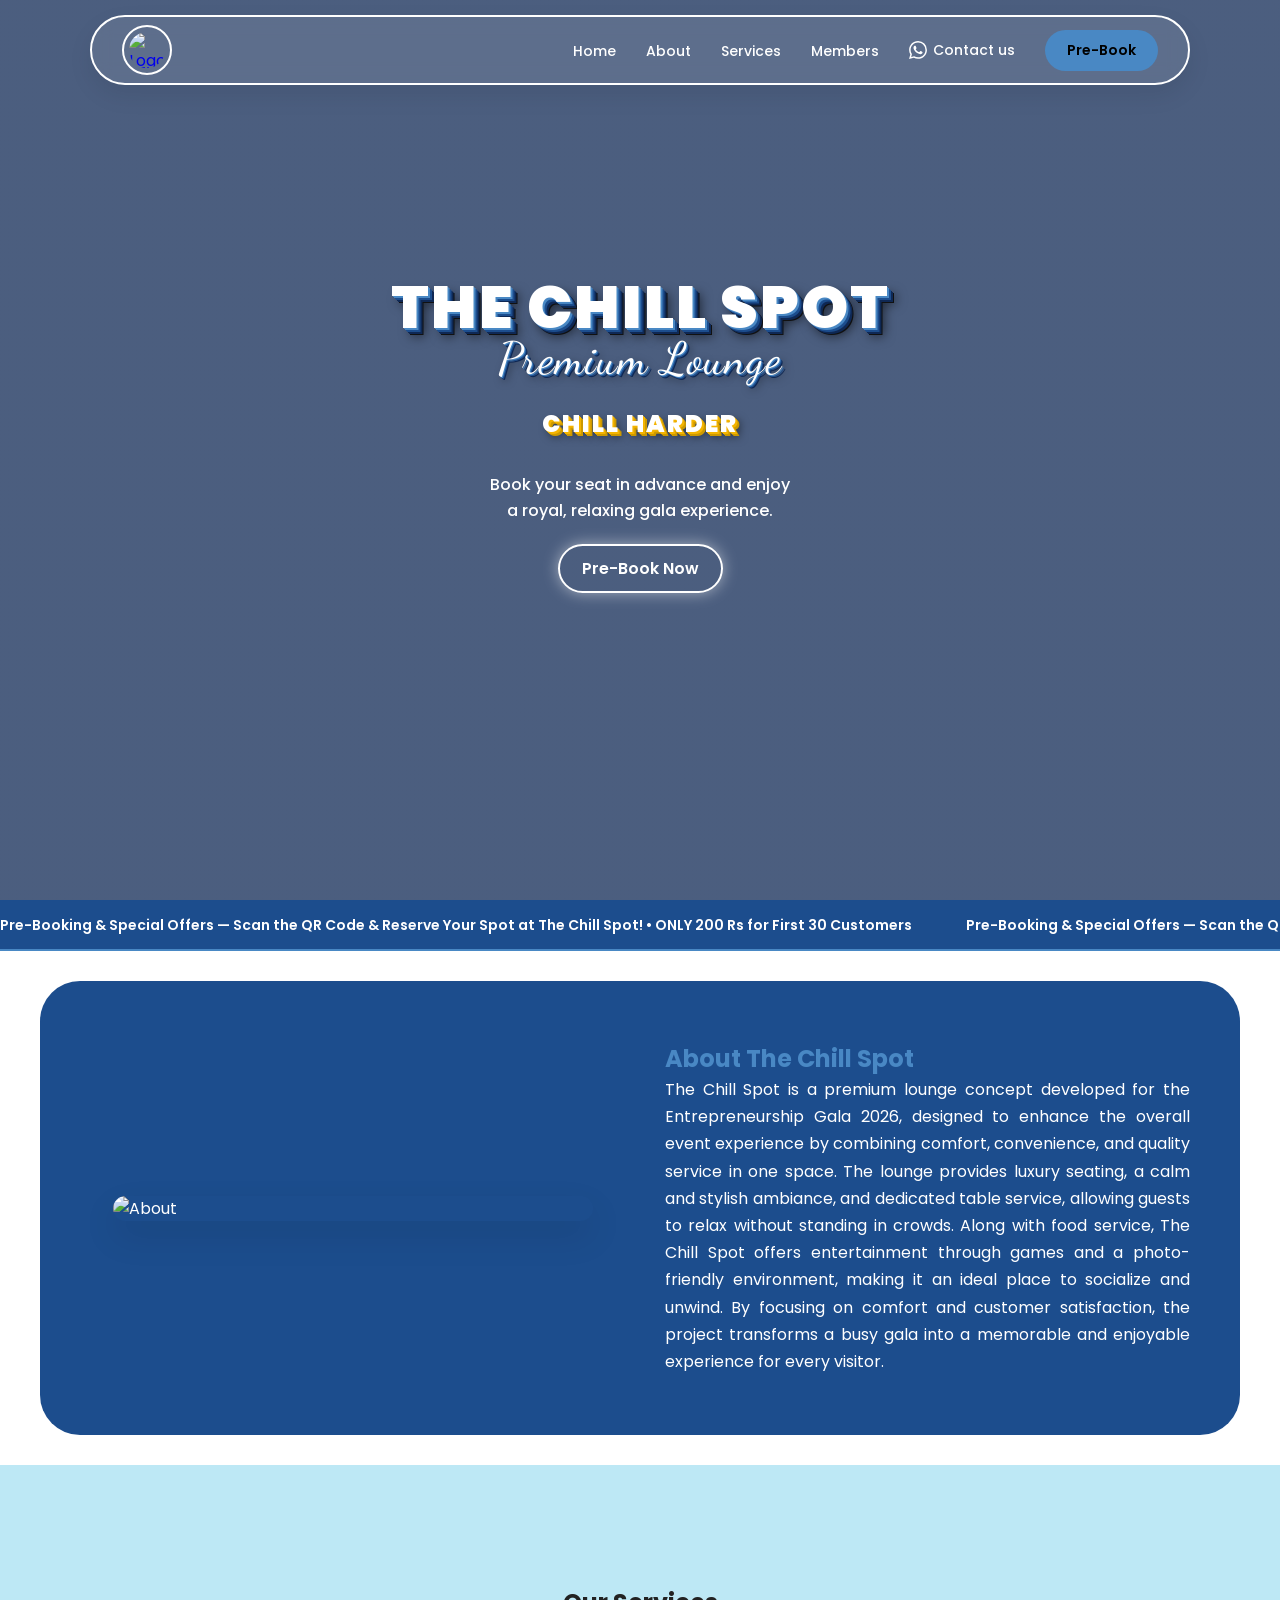
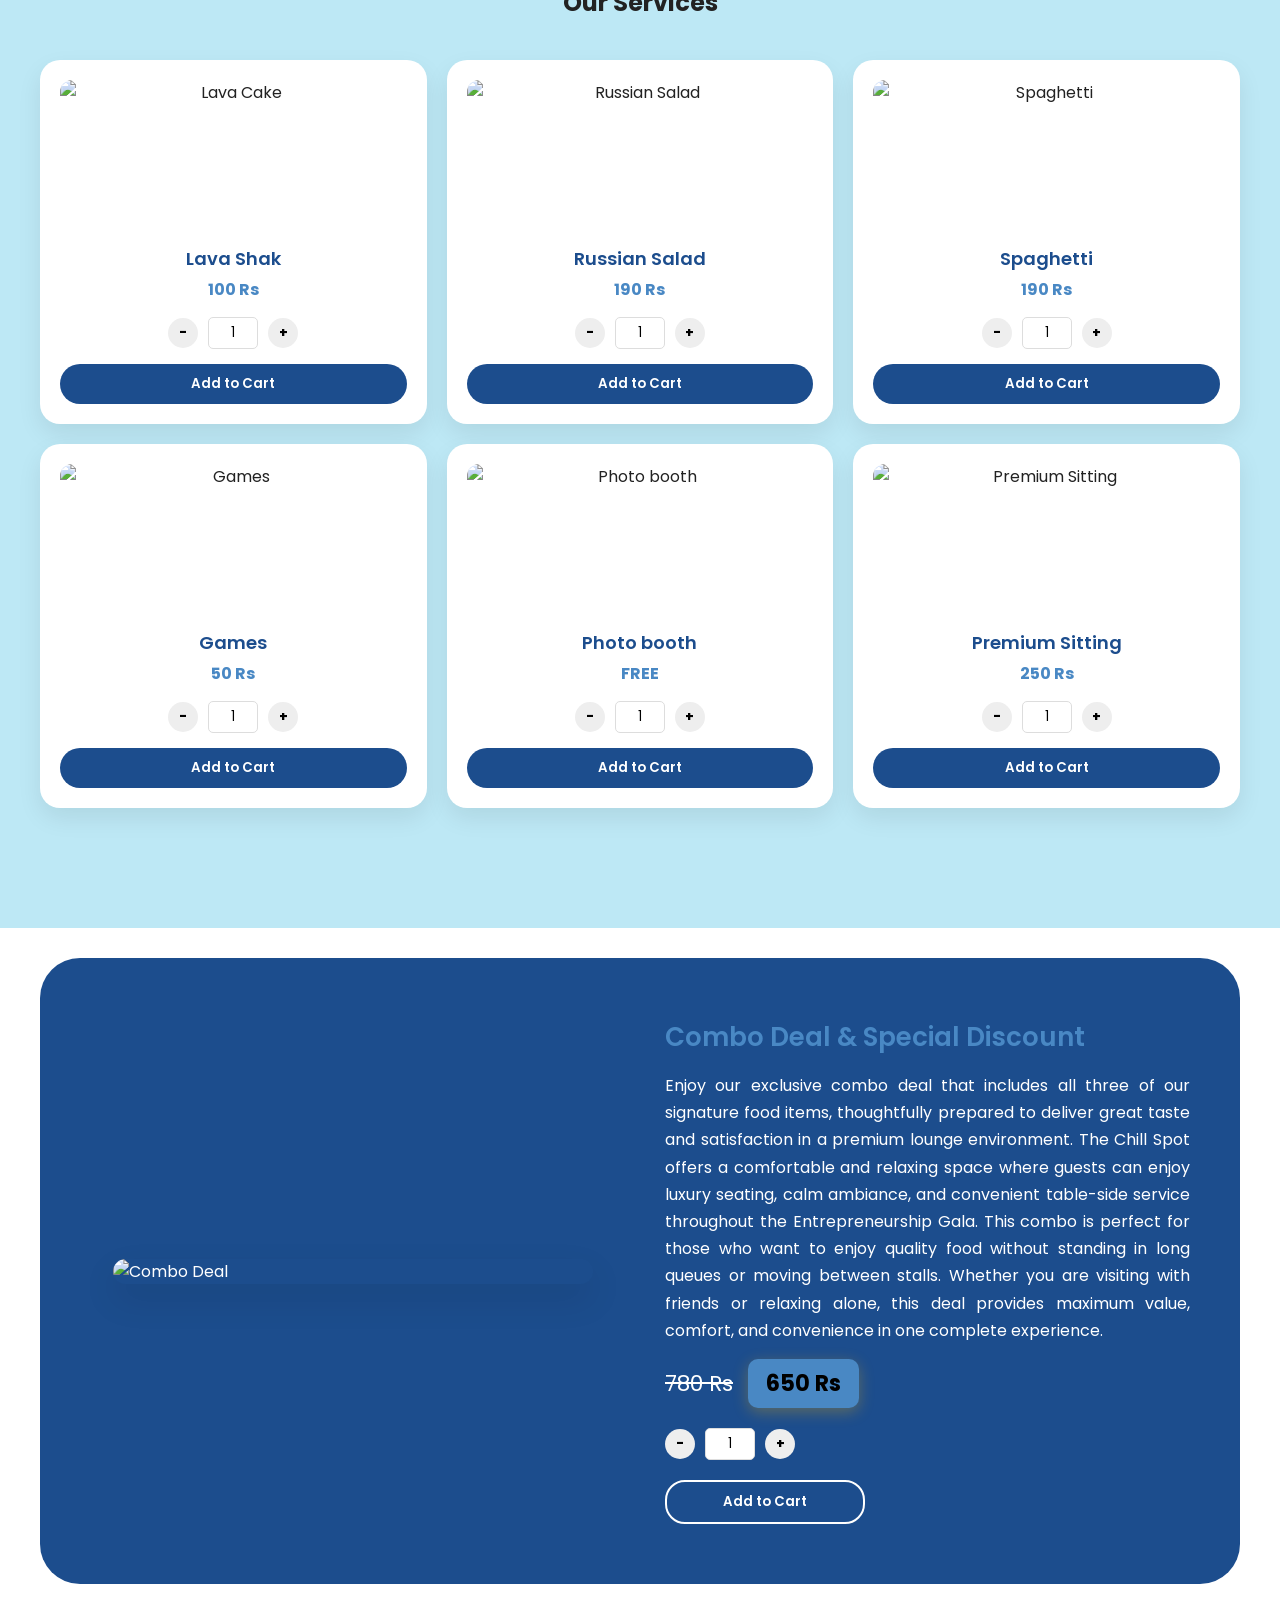
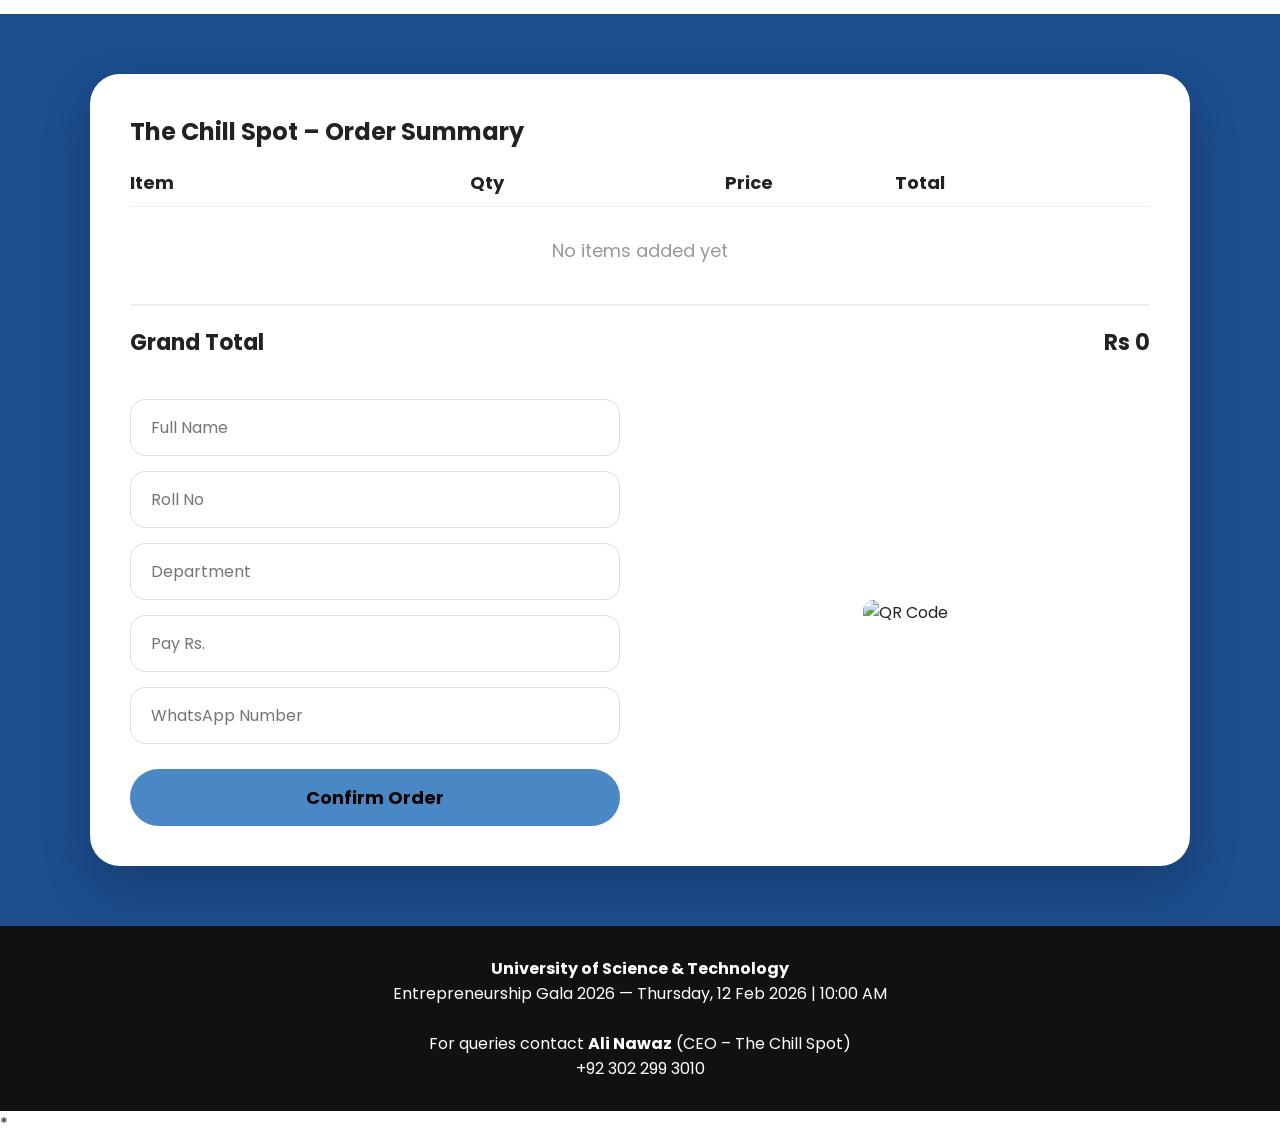
==== index.html @ 92c06b2a "Add files via upload" ====
<!DOCTYPE html>
<html lang="en">

<head>
    <meta charset="UTF-8" />
    <meta name="viewport" content="width=device-width, initial-scale=1.0" />
    <title>The Chill Spot | Premium Lounge</title>

    <!-- FONT -->
    <link
        href="https://fonts.googleapis.com/css2?family=Poppins:wght@300;400;500;600;700&family=Dancing+Script:wght@700&display=swap"
        rel="stylesheet">
    <link rel="icon" type="image/png" href="src/icon.png">

    <link rel="stylesheet" href="style.css">
</head>

<body>

    <header>
        <a href="#hero" class="logo"><img src="src/logo.png" alt="Logo" class="nav-logo"></a>
        <nav>
            <ul>
                <li><a href="#hero">Home</a></li>
                <li><a href="#about">About</a></li>
                <li><a href="#services">Services</a></li>
                <li><a href="intro.html" class="nav-members">Members</a></li>
                <li><a href="https://wa.me/923022993010" class="nav-contact" target="_blank">
                        <svg viewBox="0 0 24 24" class="nav-whatsapp-icon">
                            <path
                                d="M17.472 14.382c-.297-.149-1.758-.867-2.03-.967-.273-.099-.471-.148-.67.15-.197.297-.767.966-.94 1.164-.173.199-.347.223-.644.075-.297-.15-1.255-.463-2.39-1.475-.883-.788-1.48-1.761-1.653-2.059-.173-.297-.018-.458.13-.606.134-.133.298-.347.446-.52.149-.174.198-.298.298-.497.099-.198.05-.371-.025-.52-.075-.149-.669-1.612-.916-2.207-.242-.579-.487-.5-.669-.51-.173-.008-.371-.01-.57-.01-.198 0-.52.074-.792.372-.272.297-1.04 1.016-1.04 2.479 0 1.462 1.065 2.875 1.213 3.074.149.198 2.096 3.2 5.077 4.487.709.306 1.262.489 1.694.625.712.227 1.36.195 1.871.118.571-.085 1.758-.719 2.006-1.413.248-.694.248-1.289.173-1.413-.074-.124-.272-.198-.57-.347m-5.421 7.403h-.004a9.87 9.87 0 01-5.031-1.378l-.361-.214-3.741.982.998-3.648-.235-.374a9.86 9.86 0 01-1.51-5.26c.001-5.45 4.436-9.884 9.888-9.884 2.64 0 5.122 1.03 6.988 2.898a9.825 9.825 0 012.893 6.994c-.003 5.45-4.437 9.884-9.885 9.884m8.413-18.297A11.815 11.815 0 0012.05 0C5.495 0 .16 5.335.157 11.892c0 2.096.547 4.142 1.588 5.945L.057 24l6.305-1.654a11.882 11.882 0 005.683 1.448h.005c6.554 0 11.89-5.335 11.893-11.893a11.821 11.821 0 00-3.48-8.413Z" />
                        </svg> Contact us
                    </a></li>
                <li><a href="#combo" class="btn" target="_blank">Pre-Book</a></li>
            </ul>
        </nav>
        <div class="menu-dot" onclick="toggleMenu()">⋮</div>
    </header>

    <div class="mobile-nav" id="mobileNav">
        <a href="#hero">Home</a>
        <a href="#about">About</a>
        <a href="#services">Services</a>
        <a href="intro.html">Members</a>
        <a href="#combo">Deals</a>
        <a href="https://wa.me/923022993010" target="_blank" style="display: flex; align-items: center; gap: 8px;">
            <svg viewBox="0 0 24 24" style="width: 20px; height: 20px; fill: #25d366;">
                <path
                    d="M17.472 14.382c-.297-.149-1.758-.867-2.03-.967-.273-.099-.471-.148-.67.15-.197.297-.767.966-.94 1.164-.173.199-.347.223-.644.075-.297-.15-1.255-.463-2.39-1.475-.883-.788-1.48-1.761-1.653-2.059-.173-.297-.018-.458.13-.606.134-.133.298-.347.446-.52.149-.174.198-.298.298-.497.099-.198.05-.371-.025-.52-.075-.149-.669-1.612-.916-2.207-.242-.579-.487-.5-.669-.51-.173-.008-.371-.01-.57-.01-.198 0-.52.074-.792.372-.272.297-1.04 1.016-1.04 2.479 0 1.462 1.065 2.875 1.213 3.074.149.198 2.096 3.2 5.077 4.487.709.306 1.262.489 1.694.625.712.227 1.36.195 1.871.118.571-.085 1.758-.719 2.006-1.413.248-.694.248-1.289.173-1.413-.074-.124-.272-.198-.57-.347m-5.421 7.403h-.004a9.87 9.87 0 01-5.031-1.378l-.361-.214-3.741.982.998-3.648-.235-.374a9.86 9.86 0 01-1.51-5.26c.001-5.45 4.436-9.884 9.888-9.884 2.64 0 5.122 1.03 6.988 2.898a9.825 9.825 0 012.893 6.994c-.003 5.45-4.437 9.884-9.885 9.884m8.413-18.297A11.815 11.815 0 0012.05 0C5.495 0 .16 5.335.157 11.892c0 2.096.547 4.142 1.588 5.945L.057 24l6.305-1.654a11.882 11.882 0 005.683 1.448h.005c6.554 0 11.89-5.335 11.893-11.893a11.821 11.821 0 00-3.48-8.413Z" />
            </svg> Contact us
        </a>
    </div>

    <!-- HERO -->
    <section class="hero" id="hero">
        <div class="hero-content">
            <h2 class="hero-title">The Chill Spot</h2>
            <span class="subtitle">Premium Lounge</span>

            <div class="hero-slogan" id="sloganText"></div>

            <p>Book your seat in advance and enjoy<br>a royal, relaxing gala experience.</p>
            <a href="https://docs.google.com/forms/d/e/1FAIpQLSdEYzkCvO0-Eje-gGWxjGFCKhmO0F9OCvMbHh7XofL-_bp8Bg/viewform?usp=dialog"
                class="btn" target="_blank">Pre-Book Now</a>
        </div>
    </section>

    <div class="headline-bar">
        <div class="headline-track">
            <span>Pre-Booking & Special Offers — Scan the QR Code & Reserve Your Spot at The Chill Spot! • ONLY 200 Rs
                for First 30 Customers</span>
            <span>Pre-Booking & Special Offers — Scan the QR Code & Reserve Your Spot at The Chill Spot! • ONLY 200 Rs
                for First 30 Customers</span>
        </div>
    </div>

    <!-- ABOUT -->
    <section class="about" id="about">
        <div class="about-grid">
            <div class="img-box"><img src="src/ABOUT.png" alt="About"></div>
            <div>
                <h2>About The Chill Spot</h2>
                <p style="text-align:justify;line-height:1.7;">
                    The Chill Spot is a premium lounge concept developed for the Entrepreneurship Gala 2026,
                    designed to enhance the overall event experience by combining comfort, convenience,
                    and quality service in one space. The lounge provides luxury seating, a calm and stylish
                    ambiance, and dedicated table service, allowing guests to relax without standing in crowds.
                    Along with food service, The Chill Spot offers entertainment through games and a
                    photo-friendly environment, making it an ideal place to socialize and unwind. By focusing
                    on comfort and customer satisfaction, the project transforms a busy gala into a memorable
                    and enjoyable experience for every visitor.
                </p>
            </div>
        </div>
    </section>

    <!-- SERVICES -->
    <section class="services" id="services">
        <h2>Our Services</h2>
        <div class="cards">
            <div class="card" data-name="Lava Cake" data-price="100">
                <img src="src/lavashak.jpg" alt="Lava Cake">
                <span>Lava Shak</span>
                <p class="card-price">100 Rs</p>
                <div class="quantity-control">
                    <button class="qty-btn minus">-</button>
                    <input type="number" value="1" min="1" class="qty-input">
                    <button class="qty-btn plus">+</button>
                </div>
                <button class="add-to-cart">Add to Cart</button>
            </div>
            <div class="card" data-name="Russian Salad" data-price="190">
                <img src="src/russian salad.jpg" alt="Russian Salad">
                <span>Russian Salad</span>
                <p class="card-price">190 Rs</p>
                <div class="quantity-control">
                    <button class="qty-btn minus">-</button>
                    <input type="number" value="1" min="1" class="qty-input">
                    <button class="qty-btn plus">+</button>
                </div>
                <button class="add-to-cart">Add to Cart</button>
            </div>
            <div class="card" data-name="Spaghetti" data-price="190">
                <img src="src/spegatti.jpg" alt="Spaghetti">
                <span>Spaghetti</span>
                <p class="card-price">190 Rs</p>
                <div class="quantity-control">
                    <button class="qty-btn minus">-</button>
                    <input type="number" value="1" min="1" class="qty-input">
                    <button class="qty-btn plus">+</button>
                </div>
                <button class="add-to-cart">Add to Cart</button>
            </div>
            <div class="card" data-name="Games" data-price="50">
                <img src="src/game.png" alt="Games">
                <span>Games</span>
                <p class="card-price">50 Rs</p>
                <div class="quantity-control">
                    <button class="qty-btn minus">-</button>
                    <input type="number" value="1" min="1" class="qty-input">
                    <button class="qty-btn plus">+</button>
                </div>
                <button class="add-to-cart">Add to Cart</button>
            </div>
            <div class="card" data-name="Photo booth" data-price="0">
                <img src="src/photoboth.png" alt="Photo booth">
                <span>Photo booth</span>
                <p class="card-price">FREE</p>
                <div class="quantity-control">
                    <button class="qty-btn minus">-</button>
                    <input type="number" value="1" min="1" class="qty-input">
                    <button class="qty-btn plus">+</button>
                </div>
                <button class="add-to-cart">Add to Cart</button>
            </div>
            <div class="card" data-name="Premium Sitting" data-price="250">
                <img src="src/Premium Sitting.jpg" alt="Premium Sitting">
                <span>Premium Sitting</span>
                <p class="card-price">250 Rs</p>
                <div class="quantity-control">
                    <button class="qty-btn minus">-</button>
                    <input type="number" value="1" min="1" class="qty-input">
                    <button class="qty-btn plus">+</button>
                </div>
                <button class="add-to-cart">Add to Cart</button>
            </div>
        </div>
    </section>

    <!-- COMBO -->
    <section id="combo" class="combo-blue">
        <div class="combo-grid">
            <div class="img-box"><img src="src/combo deal.png" alt="Combo Deal"></div>
            <div>
                <p style="font-size:26px;font-weight:600;color:var(--gold);">Combo Deal & Special Discount</p>
                <p style="margin:15px 0;line-height:1.7;">
                    Enjoy our exclusive combo deal that includes all three of our signature food items,
                    thoughtfully prepared to deliver great taste and satisfaction in a premium lounge environment.
                    The Chill Spot offers a comfortable and relaxing space where guests can enjoy luxury seating,
                    calm ambiance, and convenient table-side service throughout the Entrepreneurship Gala.
                    This combo is perfect for those who want to enjoy quality food without standing in long queues
                    or moving between stalls. Whether you are visiting with friends or relaxing alone, this deal
                    provides maximum value, comfort, and convenience in one complete experience.
                </p>
                <div class="card" data-name="Combo Deal" data-price="650"
                    style="padding:0; box-shadow:none; text-align:left; background:transparent;">
                    <p style="font-size:22px; display: flex; align-items: center; gap: 15px; margin-bottom: 20px;">
                        <del>780 Rs</del> <strong class="price-box">650 Rs</strong>
                    </p>
                    <div class="quantity-control" style="justify-content: flex-start; margin-bottom: 20px;">
                        <button class="qty-btn minus">-</button>
                        <input type="number" value="1" min="1" class="qty-input">
                        <button class="qty-btn plus">+</button>
                    </div>
                    <button class="add-to-cart" style="max-width: 200px; border: 2px solid #ffffff;">Add to
                        Cart</button>
                </div>
            </div>
        </div>
    </section>

    <!-- PREBOOK -->
    <section class="prebook" id="prebook">
        <div class="pos-card">
            <div class="pos-header">
                <h3>The Chill Spot – Order Summary</h3>
                <div class="pos-table-header">
                    <span>Item</span>
                    <span>Qty</span>
                    <span>Price</span>
                    <span>Total</span>
                    <span></span>
                </div>
            </div>
            <div class="pos-body" id="livePOSItems">
                <p class="empty-msg">No items added yet</p>
            </div>
            <div class="pos-footer">
                <div class="grand-total">
                    <span>Grand Total</span>
                    <span id="liveTotal">Rs 0</span>
                </div>
            </div>

            <div class="order-form-grid">
                <form id="orderForm">
                    <div class="form-group">
                        <input type="text" id="name" name="name" placeholder="Full Name" required>
                    </div>
                    <div class="form-group">
                        <input type="text" id="rollno" name="rollno" placeholder="Roll No" required>
                    </div>
                    <div class="form-group">
                        <input type="text" id="department" name="department" placeholder="Department" required>
                    </div>
                    <div class="form-group">
                        <input type="text" id="pay-rs" name="pay-rs" placeholder="Pay Rs." readonly>
                    </div>
                    <div class="form-group">
                        <input type="tel" id="whatsapp" name="whatsapp" placeholder="WhatsApp Number" required>
                    </div>
                    <button type="button" class="btn confirm-btn" id="placeOrderBtn">Confirm Order</button>
                </form>
                <div class="qr-preview">
                    <img src="src/QR.jpeg" alt="QR Code" id="qrImage">
                </div>
            </div>
            <div id="thankYouMessage"
                style="display:none; text-align:center; margin-top:30px; padding:20px; background:#f0fff0; border:1px solid #cdecde; border-radius:15px; color:#2e7d32;">
                <h3>Thank You!</h3>
                <p>Your order has been placed. Redirecting you to WhatsApp now...</p>
            </div>
        </div>
    </section>

    <!-- INVOICE SECTION -->
    <section class="invoice-section" id="invoiceSection" style="display: none;">
        <div class="invoice-container">
            <div class="invoice-header">
                <img src="src/logo.png" alt="Logo" class="invoice-logo">
                <div class="invoice-title">
                    <h2>OFFICIAL INVOICE</h2>
                    <p id="invoiceDate"></p>
                </div>
            </div>
            <div class="invoice-details">
                <div class="client-info">
                    <p><strong>Billed To:</strong></p>
                    <p id="inv-name"></p>
                    <p id="inv-roll"></p>
                    <p id="inv-dept"></p>
                    <p id="inv-whatsapp"></p>
                </div>
                <div class="order-info">
                    <p><strong>Order ID:</strong> #<span id="orderId"></span></p>
                    <p><strong>Status:</strong> <span class="badge">Paid / Reserved</span></p>
                </div>
            </div>
            <table class="invoice-table">
                <thead>
                    <tr>
                        <th>Item Description</th>
                        <th>Price</th>
                        <th>Qty</th>
                        <th>Total</th>
                    </tr>
                </thead>
                <tbody id="invoiceItems">
                    <!-- Items will be inserted here -->
                </tbody>
            </table>
            <div class="invoice-footer">
                <div class="total-row">
                    <span>Total Amount Paid:</span>
                    <strong id="inv-total">0 Rs</strong>
                </div>
                <div class="thank-you">
                    <p>Thank you for choosing The Chill Spot! See you at the Gala.</p>
                </div>
            </div>
            <button class="btn print-btn" onclick="window.print()">Download Invoice</button>
            <button class="new-order-btn" onclick="resetOrder()">Place New Order</button>
        </div>
    </section>

    <footer>
        <p><strong>University of Science & Technology</strong></p>
        <p>Entrepreneurship Gala 2026 — Thursday, 12 Feb 2026 | 10:00 AM</p>
        <br>
        <p>For queries contact <strong>Ali Nawaz</strong> (CEO – The Chill Spot)</p>
        <p>+92 302 299 3010</p>
    </footer>

    <a href="https://wa.me/923022993010" class="whatsapp-btn" id="whatsappBtn" target="_blank">
        <svg viewBox="0 0 24 24">
            <path
                d="M17.472 14.382c-.297-.149-1.758-.867-2.03-.967-.273-.099-.471-.148-.67.15-.197.297-.767.966-.94 1.164-.173.199-.347.223-.644.075-.297-.15-1.255-.463-2.39-1.475-.883-.788-1.48-1.761-1.653-2.059-.173-.297-.018-.458.13-.606.134-.133.298-.347.446-.52.149-.174.198-.298.298-.497.099-.198.05-.371-.025-.52-.075-.149-.669-1.612-.916-2.207-.242-.579-.487-.5-.669-.51-.173-.008-.371-.01-.57-.01-.198 0-.52.074-.792.372-.272.297-1.04 1.016-1.04 2.479 0 1.462 1.065 2.875 1.213 3.074.149.198 2.096 3.2 5.077 4.487.709.306 1.262.489 1.694.625.712.227 1.36.195 1.871.118.571-.085 1.758-.719 2.006-1.413.248-.694.248-1.289.173-1.413-.074-.124-.272-.198-.57-.347m-5.421 7.403h-.004a9.87 9.87 0 01-5.031-1.378l-.361-.214-3.741.982.998-3.648-.235-.374a9.86 9.86 0 01-1.51-5.26c.001-5.45 4.436-9.884 9.888-9.884 2.64 0 5.122 1.03 6.988 2.898a9.825 9.825 0 012.893 6.994c-.003 5.45-4.437 9.884-9.885 9.884m8.413-18.297A11.815 11.815 0 0012.05 0C5.495 0 .16 5.335.157 11.892c0 2.096.547 4.142 1.588 5.945L.057 24l6.305-1.654a11.882 11.882 0 005.683 1.448h.005c6.554 0 11.89-5.335 11.893-11.893a11.821 11.821 0 00-3.48-8.413Z" />
        </svg>
        Contact us
    </a>

    <script>
        let cart = [];

        // Toggle Mobile Menu
        function toggleMenu() {
            const nav = document.getElementById('mobileNav');
            nav.classList.toggle('active');
        }

        // Close Mobile Menu on exterior click
        document.addEventListener('click', function (e) {
            const nav = document.getElementById('mobileNav');
            const dot = document.querySelector('.menu-dot');
            if (nav && !nav.contains(e.target) && !dot.contains(e.target)) {
                nav.classList.remove('active');
            }
        });

        // WhatsApp Button Sliding Logic
        window.addEventListener('scroll', function () {
            const btn = document.getElementById('whatsappBtn');
            if (window.scrollY > 300) {
                btn.classList.add('show');
            } else {
                btn.classList.remove('show');
            }
        });

        // Quantity Control Logic
        document.querySelectorAll('.qty-btn').forEach(btn => {
            btn.addEventListener('click', function () {
                const input = this.parentElement.querySelector('.qty-input');
                let value = parseInt(input.value);
                if (this.classList.contains('plus')) {
                    input.value = value + 1;
                } else if (this.classList.contains('minus') && value > 1) {
                    input.value = value - 1;
                }
            });
        });

        // Add to Cart Logic
        document.querySelectorAll('.add-to-cart').forEach(btn => {
            btn.addEventListener('click', function () {
                const card = this.closest('.card');
                const name = card.dataset.name;
                const price = parseInt(card.dataset.price);
                const qty = parseInt(card.querySelector('.qty-input').value);

                const existingItem = cart.find(item => item.name === name);
                if (existingItem) {
                    existingItem.qty += qty;
                } else {
                    cart.push({ name, price, qty });
                }

                updateTotal();
                updateLivePOS();

                // Visual feedback
                this.innerText = "Added!";
                setTimeout(() => this.innerText = "Add to Cart", 1000);
            });
        });

        function updateTotal() {
            const total = cart.reduce((sum, item) => sum + (item.price * item.qty), 0);
            const displayTotal = "Rs " + total.toLocaleString();

            // Update both the hidden form field (if it still exists) and the live display
            const payRsField = document.getElementById('pay-rs');
            if (payRsField) payRsField.value = displayTotal;

            document.getElementById('liveTotal').innerText = displayTotal;
        }

        function updateLivePOS() {
            const liveContainer = document.getElementById('livePOSItems');
            if (cart.length === 0) {
                liveContainer.innerHTML = '<p class="empty-msg">No items added yet</p>';
                return;
            }

            liveContainer.innerHTML = '';
            cart.forEach((item, index) => {
                const subtotal = item.price * item.qty;
                const row = `
                    <div class="pos-item-row">
                        <span>${item.name}</span>
                        <div class="pos-qty-controls">
                            <button class="pos-btn" onclick="changeQty(${index}, -1)">-</button>
                            <span>${item.qty}</span>
                            <button class="pos-btn" onclick="changeQty(${index}, 1)">+</button>
                        </div>
                        <span>${item.price}</span>
                        <span>${subtotal}</span>
                        <button class="pos-delete-btn" onclick="removeItem(${index})">🗑️</button>
                    </div>`;
                liveContainer.innerHTML += row;
            });
        }

        window.changeQty = function (index, delta) {
            if (cart[index]) {
                cart[index].qty += delta;
                if (cart[index].qty < 1) cart[index].qty = 1;
                updateTotal();
                updateLivePOS();
            }
        };

        window.removeItem = function (index) {
            cart.splice(index, 1);
            updateTotal();
            updateLivePOS();
        };

        // Place Order Logic
        document.getElementById('placeOrderBtn').addEventListener('click', function () {
            const fullName = document.getElementById('name').value;
            const rollNo = document.getElementById('rollno').value;
            const dept = document.getElementById('department').value;
            const whatsappNum = document.getElementById('whatsapp').value;
            const total = cart.reduce((sum, item) => sum + (item.price * item.qty), 0);

            if (!fullName || !rollNo || !dept || !whatsappNum) {
                alert("Please fill in all details: Name, Roll No, Department, and WhatsApp Number.");
                return;
            }

            if (cart.length === 0) {
                alert("Please select items from the menu first.");
                return;
            }

            const orderId = Math.floor(100000 + Math.random() * 900000);

            // Format WhatsApp Message (Restoring Line Breaks)
            let messageOrderList = "";
            cart.forEach(item => {
                messageOrderList += `• ${item.name} x ${item.qty} = Rs ${item.price * item.qty}
`;
            });

            const message = `*NEW ORDER – THE CHILL SPOT*

*Name:* ${fullName}
*Roll No:* ${rollNo}
*Department:* ${dept}
*WhatsApp:* ${whatsappNum}

*Order Summary:*
${messageOrderList}
*Total Bill:* Rs ${total.toLocaleString()}

*Payment Status:* Paid via QR Code
*Order Ref:* #${orderId}

Thank you for choosing *The Chill Spot*!
See you at the Gala`;


            // Show Thank You Note
            document.getElementById('thankYouMessage').style.display = 'block';
            document.getElementById('orderForm').style.display = 'none';

            // Show POS Invoice
            document.getElementById('inv-name').innerHTML = `<strong>Customer:</strong> ${fullName}`;
            document.getElementById('inv-roll').innerText = `Roll No: ${rollNo}`;
            document.getElementById('inv-dept').innerText = `Dept: ${dept}`;
            document.getElementById('inv-total').innerText = "Rs " + total.toLocaleString();
            document.getElementById('orderId').innerText = orderId;
            document.getElementById('invoiceDate').innerText = "Date: " + new Date().toLocaleDateString();

            const itemsTable = document.getElementById('invoiceItems');
            itemsTable.innerHTML = '';
            cart.forEach(item => {
                itemsTable.innerHTML += `
                    <tr>
                        <td>${item.name}</td>
                        <td>${item.price} Rs</td>
                        <td>${item.qty}</td>
                        <td>${item.price * item.qty} Rs</td>
                    </tr>`;
            });

            document.getElementById('invoiceSection').style.color = '#000'; // Ensure visible
            document.getElementById('invoiceSection').style.display = 'block';

            // Redirect to WhatsApp
            const adminNumber = "923022993010"; // without +
            const whatsappURL = "https://wa.me/" + adminNumber + "?text=" + encodeURIComponent(message);

            setTimeout(() => {
                window.open(whatsappURL, '_blank');
            }, 1500);
        });

        function resetOrder() {
            cart = [];
            updateTotal();
            updateLivePOS();
            document.getElementById('orderForm').reset();
            document.getElementById('orderForm').style.display = 'block';
            document.getElementById('thankYouMessage').style.display = 'none';
            document.getElementById('invoiceSection').style.display = 'none';
            window.scrollTo({ top: document.getElementById('services').offsetTop, behavior: 'smooth' });
        }

        // Slogan Typewriter Logic
        const sloganElement = document.getElementById('sloganText');
        const phrases = ["CHILL HARDER", "LAUGH LOUDER"];

        async function typePhrases(element, phrases, delay = 100, wait = 2000) {
            let i = 0;
            while (true) {
                const text = phrases[i];
                element.classList.add('slogan-typing');
                for (let j = 0; j <= text.length; j++) {
                    element.textContent = text.substring(0, j);
                    await new Promise(r => setTimeout(r, delay));
                }
                element.classList.remove('slogan-typing');
                await new Promise(r => setTimeout(r, wait));

                element.classList.add('slogan-typing');
                for (let j = text.length; j >= 0; j--) {
                    element.textContent = text.substring(0, j);
                    await new Promise(r => setTimeout(r, delay / 2));
                }
                element.classList.remove('slogan-typing');
                await new Promise(r => setTimeout(r, 600));

                i = (i + 1) % phrases.length;
            }
        }

        if (sloganElement) {
            typePhrases(sloganElement, phrases);
        }

        // Scroll Aware Nav
        window.addEventListener('scroll', function () {
            const header = document.querySelector('header');
            if (window.scrollY > 50) {
                header.classList.add('scrolled');
            } else {
                header.classList.remove('scrolled');
            }
        });
    </script>

</body>*
---- style.css ----
:root {
    --navy: #0F2854;
    --ocean: #1C4D8D;
    --sky: #4988C4;
    --ice: #BDE8F5;
    --gold: var(--sky);
    --light: var(--ice);
    --white: #ffffff;
    --blue: var(--ocean);
}

* {
    margin: 0;
    padding: 0;
    box-sizing: border-box;
    font-family: 'Poppins', sans-serif;
}

img {
    max-width: 100%;
    height: auto;
    display: block;
}

html,
body {
    overflow-x: hidden;
    width: 100%;
    scroll-behavior: smooth;
}

body {
    background: #fff;
    color: #222;
}

/* ================= HEADER ================= */
header {
    position: fixed;
    top: 15px;
    left: 50%;
    transform: translateX(-50%);
    width: 100%;
    max-width: 1100px;
    padding: 8px 30px;
    background: rgba(255, 255, 255, 0.1);
    backdrop-filter: blur(10px);
    display: flex;
    justify-content: space-between;
    align-items: center;
    border-radius: 40px;
    border: 2px solid #ffffff;
    box-shadow: 0 10px 25px rgba(0, 0, 0, .08);
    z-index: 1000;
    transition: background 0.3s, border-color 0.3s, box-shadow 0.3s;
}

header.scrolled {
    background: rgba(255, 255, 255, 0.95);
    border-color: #ddd;
    box-shadow: 0 5px 15px rgba(0, 0, 0, 0.1);
}

header.scrolled .nav-logo {
    border-color: #000;
}

header.scrolled nav a {
    color: #000;
}

header.scrolled .menu-dot {
    color: #000;
}

.logo {
    width: 50px;
    height: 50px;
    display: flex;
    align-items: center;
    justify-content: center;
}

.nav-logo {
    width: 100%;
    height: 100%;
    object-fit: contain;
    border: 2px solid #ffffff;
    border-radius: 50%;
    padding: 5px;
}

nav ul {
    display: flex;
    gap: 30px;
    list-style: none;
    align-items: center;
}

nav a {
    text-decoration: none;
    color: #fff;
    font-size: 14px;
    font-weight: 500;
}

.nav-contact {
    display: flex;
    align-items: center;
    gap: 6px;
    transition: color 0.3s ease;
}

.nav-contact:hover {
    color: #25d366;
}

.nav-whatsapp-icon {
    width: 18px;
    height: 18px;
    fill: currentColor;
}

.btn {
    display: inline-block;
    background: var(--gold);
    border: none;
    padding: 10px 22px;
    border-radius: 30px;
    font-weight: 600;
    cursor: pointer;
    text-decoration: none;
    color: #000;
}

/* ================= MOBILE NAV ================= */
.menu-dot {
    display: none;
    font-size: 22px;
    cursor: pointer;
}

.mobile-nav {
    position: fixed;
    top: 75px;
    right: -300px;
    /* Hidden off-screen */
    width: 250px;
    background: #fff;
    border-radius: 12px 0 0 12px;
    box-shadow: -10px 10px 30px rgba(0, 0, 0, .2);
    overflow: hidden;
    z-index: 999;
    transition: right 0.4s cubic-bezier(0.4, 0, 0.2, 1);
}

.mobile-nav.active {
    right: 0;
    /* Slide in */
}

.mobile-nav a {
    display: block;
    padding: 15px 20px;
    color: #000;
    text-decoration: none;
    border-bottom: 1px solid #eee;
    transition: background 0.2s;
}

.mobile-nav a:hover {
    background: #f9f9f9;
}

/* ================= HEADLINE ================= */
.headline-bar {
    background: var(--blue);
    color: #fff;
    overflow: hidden;
    white-space: nowrap;
    border-bottom: 2px solid var(--gold);
}

.headline-track {
    display: inline-block;
    padding: 12px 0;
    animation: scroll 18s linear infinite;
}

.headline-track span {
    padding-right: 50px;
    font-size: 14px;
    font-weight: 600;
}

@keyframes scroll {
    from {
        transform: translateX(0);
    }

    to {
        transform: translateX(-50%);
    }
}

/* ================= SECTIONS ================= */
section {
    padding: 60px 40px;
}

/* HERO */
.hero {
    height: 100vh;
    background: linear-gradient(rgba(15, 40, 84, 0.75), rgba(15, 40, 84, 0.75)), url('src/HEROO.png') no-repeat center center/cover;
    display: flex;
    flex-direction: column;
    align-items: center;
    justify-content: center;
    text-align: center;
    padding: 0 20px;
}

.hero-content {
    margin-top: 0;
    display: flex;
    flex-direction: column;
    align-items: center;
    justify-content: center;
}

.hero-content h2 {
    font-size: 60px;
    font-weight: 900;
    color: #ffffff;
    line-height: 1;
    margin-bottom: 5px;
    text-transform: uppercase;
    letter-spacing: 2px;
    text-shadow:
        1px 1px 0px #4988C4,
        2px 2px 0px #4988C4,
        3px 3px 0px #1C4D8D,
        4px 4px 0px #1C4D8D,
        5px 5px 0px #0F2854,
        6px 6px 0px #0F2854,
        7px 7px 0px #111,
        8px 8px 12px rgba(0, 0, 0, 0.6);
}

.hero-content .subtitle {
    font-family: 'Dancing Script', cursive;
    font-size: 45px;
    display: block;
    margin-top: -10px;
    margin-bottom: 10px;
    color: #ffffff;
    text-transform: none;
    letter-spacing: 1px;
    text-shadow:
        1px 1px 0px #4988C4,
        2px 2px 0px #1C4D8D,
        3px 3px 0px #0F2854,
        4px 4px 8px rgba(0, 0, 0, 0.5);
}

.hero-content h2 .highlight {
    color: #ffffff;
}

.hero-content p {
    font-size: 16px;
    font-weight: 500;
    color: #ffffff;
    max-width: 600px;
    margin: 15px auto 20px;
    line-height: 1.6;
}

.hero-content .btn {
    background: transparent;
    color: #ffffff;
    border: 2px solid #ffffff;
    box-shadow: 0 0 15px rgba(255, 255, 255, 0.5);
    margin-top: auto;
    margin-bottom: 30px;
    transition: all 0.3s ease;
}

.hero-content .btn:hover {
    box-shadow: 0 0 25px rgba(255, 255, 255, 0.8);
    background: rgba(255, 255, 255, 0.1);
}

.hero-slogan {
    font-size: 24px;
    font-weight: 900;
    color: #ffffff;
    margin: 10px 0 15px;
    min-height: 1.5em;
    letter-spacing: 2px;
    text-transform: uppercase;
    text-shadow:
        1px 1px 0px #f4b400,
        2px 2px 0px #f4b400,
        3px 3px 0px #cc9900,
        4px 4px 0px #cc9900,
        5px 5px 8px rgba(0, 0, 0, 0.5);
}

.slogan-typing::after {
    content: '|';
    animation: slogan-blink 0.7s infinite;
    margin-left: 5px;
    color: var(--sky);
}

@keyframes slogan-blink {

    0%,
    100% {
        opacity: 1;
    }

    50% {
        opacity: 0;
    }
}

.hero-tagline {
    font-size: 48px;
    color: var(--blue);
    margin: 0 auto 25px;
    font-weight: 700;
    white-space: nowrap;
    overflow: hidden;
    border-right: 3px solid var(--gold);
    width: 0;
    animation: typing 6s steps(30, end) infinite, blink-caret .75s step-end infinite;
}

@keyframes typing {

    0%,
    10% {
        width: 0
    }

    50%,
    70% {
        width: 100%
    }

    90%,
    100% {
        width: 0
    }
}

@keyframes blink-caret {

    from,
    to {
        border-color: transparent
    }

    50% {
        border-color: var(--gold);
    }
}

.img-box {
    width: 100%;
    border-radius: 20px;
    overflow: hidden;
    box-shadow: 0 15px 35px rgba(0, 0, 0, .1);
    height: fit-content;
}

.img-box img {
    width: 100%;
    height: 100%;
    object-fit: cover;
}

/* ABOUT & COMBO BLUE */
.about,
.combo-blue {
    background: var(--blue);
    color: #fff;
    border-radius: 40px;
    margin: 30px 40px;
    padding: 60px 50px;
}

.about p,
.combo-blue p {
    text-align: justify;
}

.about h2,
.combo-blue h2 {
    color: var(--gold);
}

.about-grid {
    display: grid;
    grid-template-columns: 1fr 1fr;
    gap: 50px;
    align-items: center;
}

.about .img-box {
    max-width: 480px;
    justify-self: center;
}

/* SERVICES */
.services {
    background: var(--light);
    padding: 120px 40px;
    /* Increased height by increasing padding */
}

.services h2 {
    text-align: center;
}

/* ================= WHATSAPP BUTTON ================= */
.whatsapp-btn {
    position: fixed;
    bottom: 30px;
    right: 30px;
    background: transparent;
    color: #25d366;
    padding: 12px 20px;
    border: 2px solid #25d366;
    border-radius: 50px;
    text-decoration: none;
    display: flex;
    align-items: center;
    gap: 10px;
    font-weight: 600;
    box-shadow: 0 4px 15px rgba(0, 0, 0, 0.1);
    z-index: 2000;
    transform: translateX(200%);
    /* Start off-screen */
    transition: transform 0.5s cubic-bezier(0.175, 0.885, 0.32, 1.275), background 0.3s, color 0.3s;
}

.whatsapp-btn.show {
    transform: translateX(0);
    /* Slide in */
}

.whatsapp-btn svg {
    width: 24px;
    height: 24px;
    fill: currentColor;
}

.whatsapp-btn:hover {
    background: #25d366;
    color: #fff;
    transform: scale(1.05) translateX(0);
}

.cards {
    display: grid;
    grid-template-columns: repeat(3, 1fr);
    gap: 20px;
    margin-top: 40px;
}

.card {
    background: #fff;
    padding: 20px;
    border-radius: 20px;
    box-shadow: 0 10px 25px rgba(0, 0, 0, .08);
    text-align: center;
    transition: transform 0.3s ease;
}

.card:hover {
    transform: translateY(-5px);
}

.card img {
    width: 100%;
    height: 150px;
    object-fit: cover;
    border-radius: 12px;
    margin-bottom: 15px;
}

.card span {
    display: block;
    font-weight: 600;
    color: var(--blue);
    font-size: 18px;
    margin-bottom: 5px;
}

.card-price {
    font-weight: 700;
    color: var(--gold);
    margin-bottom: 15px;
}

.quantity-control {
    display: flex;
    align-items: center;
    justify-content: center;
    gap: 10px;
    margin-bottom: 15px;
}

.qty-btn {
    background: #eee;
    border: none;
    width: 30px;
    height: 30px;
    border-radius: 50%;
    cursor: pointer;
    font-weight: bold;
    display: flex;
    align-items: center;
    justify-content: center;
    transition: background 0.3s;
}

.qty-btn:hover {
    background: #ddd;
}

.qty-input {
    width: 50px;
    text-align: center;
    border: 1px solid #ddd;
    border-radius: 5px;
    padding: 5px;
    -moz-appearance: textfield;
    appearance: textfield;
}

.qty-input::-webkit-outer-spin-button,
.qty-input::-webkit-inner-spin-button {
    -webkit-appearance: none;
    margin: 0;
}

.add-to-cart {
    background: var(--ocean);
    color: #fff;
    border: none;
    padding: 10px 20px;
    border-radius: 20px;
    cursor: pointer;
    font-weight: 600;
    width: 100%;
    transition: background 0.3s;
}

.add-to-cart:hover {
    background: #006699;
}

/* COMBO */
.combo-grid {
    display: grid;
    grid-template-columns: 1fr 1fr;
    gap: 50px;
    align-items: center;
}

.combo-grid .img-box {
    max-width: 480px;
    justify-self: center;
}

.price-box {
    background: var(--gold);
    color: #000;
    padding: 8px 18px;
    border-radius: 10px;
    font-weight: 700;
    box-shadow: 0 4px 15px rgba(244, 180, 0, 0.3);
}

/* LIVE POS CARD */
.prebook {
    background: var(--blue);
    padding: 60px 40px;
}

.pos-card {
    background: #fff;
    border-radius: 30px;
    padding: 40px;
    max-width: 1100px;
    margin: 0 auto;
    box-shadow: 0 20px 50px rgba(0, 0, 0, 0.2);
}

.pos-header h3 {
    font-size: 24px;
    font-weight: 700;
    margin-bottom: 20px;
    color: #222;
}

.pos-table-header {
    display: grid;
    grid-template-columns: 2fr 1.5fr 1fr 1fr 0.5fr;
    font-weight: 700;
    font-size: 18px;
    padding-bottom: 10px;
    border-bottom: 1px solid #eee;
    margin-bottom: 10px;
}

.pos-body {
    min-height: 50px;
    margin-bottom: 20px;
}

.empty-msg {
    text-align: center;
    color: #999;
    padding: 20px 0;
    font-size: 18px;
}

.pos-item-row {
    display: grid;
    grid-template-columns: 2fr 1.5fr 1fr 1fr 0.5fr;
    padding: 10px 0;
    border-bottom: 1px solid #f9f9f9;
    font-size: 16px;
    color: #444;
    align-items: center;
}

.pos-qty-controls {
    display: flex;
    align-items: center;
    gap: 8px;
}

.pos-btn {
    width: 24px;
    height: 24px;
    display: flex;
    align-items: center;
    justify-content: center;
    background: #f0f0f0;
    border: none;
    border-radius: 5px;
    font-size: 16px;
    cursor: pointer;
    color: #222;
    transition: background 0.2s;
}

.pos-btn:hover {
    background: #e0e0e0;
}

.pos-delete-btn {
    color: #d32f2f;
    background: none;
    border: none;
    cursor: pointer;
    font-size: 18px;
    display: flex;
    align-items: center;
    justify-content: center;
    transition: transform 0.2s;
}

.pos-delete-btn:hover {
    transform: scale(1.2);
}

.pos-footer {
    border-top: 2px solid #eee;
    padding-top: 20px;
    margin-bottom: 40px;
}

.grand-total {
    display: flex;
    justify-content: space-between;
    font-size: 22px;
    font-weight: 700;
    color: #222;
}

/* ORDER FORM IN POS CARD */
.order-form-grid {
    display: grid;
    grid-template-columns: 1fr 1fr;
    gap: 40px;
    align-items: center;
}

.pos-card .form-group {
    margin-bottom: 15px;
}

.pos-card .form-group input {
    width: 100%;
    padding: 15px 20px;
    border: 1px solid #ddd;
    border-radius: 15px;
    font-size: 16px;
}

.confirm-btn {
    width: 100%;
    background: var(--gold);
    color: #000;
    padding: 15px;
    border-radius: 30px;
    font-size: 18px;
    font-weight: 700;
    margin-top: 10px;
    transition: transform 0.2s;
}

.confirm-btn:hover {
    transform: scale(1.02);
}

.qr-preview {
    display: flex;
    flex-direction: column;
    align-items: center;
    gap: 10px;
}

#qrImage {
    max-width: 250px;
    border-radius: 10px;
}

.qr-preview p {
    font-weight: 600;
    color: #555;
}

/* RESPONSIVENESS FOR POS CARD */
@media (max-width: 992px) {
    .pos-card {
        padding: 25px;
    }

    .order-form-grid {
        grid-template-columns: 1fr;
        gap: 30px;
    }

    .qr-preview #qrImage {
        max-width: 200px;
    }
}

@media (max-width: 600px) {
    .pos-header h3 {
        font-size: 20px;
    }

    .pos-table-header {
        font-size: 14px;
        grid-template-columns: 1.5fr 1fr 0.8fr 0.8fr 0.5fr;
    }

    .pos-item-row {
        font-size: 14px;
        grid-template-columns: 1.5fr 1fr 0.8fr 0.8fr 0.5fr;
    }

    .grand-total {
        font-size: 18px;
    }

    .prebook {
        padding: 40px 15px;
    }
}

/* INVOICE SECTION (POS STYLE) */
.invoice-section {
    padding: 60px 20px;
    background: #fdfdfd;
}

.invoice-container {
    max-width: 380px;
    margin: 0 auto;
    background: #fff;
    padding: 30px 20px;
    border: 1px solid #ddd;
    box-shadow: 0 4px 15px rgba(0, 0, 0, 0.05);
    font-family: 'Courier New', Courier, monospace;
    color: #000;
}

.invoice-header {
    text-align: center;
    border-bottom: 1px dashed #000;
    padding-bottom: 20px;
    margin-bottom: 20px;
    display: block;
}

.invoice-logo {
    width: 60px;
    height: auto;
    margin: 0 auto 10px;
}

.invoice-title h2 {
    font-size: 20px;
    letter-spacing: 2px;
    margin-bottom: 5px;
    color: #000;
}

.invoice-title p {
    font-size: 13px;
}

.invoice-details {
    display: block;
    border-bottom: 1px dashed #000;
    padding-bottom: 15px;
    margin-bottom: 15px;
}

.client-info p,
.order-info p {
    font-size: 14px;
    margin-bottom: 3px;
}

.invoice-table {
    width: 100%;
    margin-bottom: 15px;
}

.invoice-table th {
    text-align: left;
    font-size: 13px;
    padding-bottom: 10px;
    border-bottom: 1px solid #000;
    background: none;
    color: #000;
}

.invoice-table td {
    padding: 8px 0;
    font-size: 14px;
    border: none;
}

.invoice-footer {
    border-top: 1px dashed #000;
    padding-top: 15px;
    text-align: center;
}

.total-row {
    font-size: 18px;
    font-weight: bold;
    display: flex;
    justify-content: space-between;
    margin-bottom: 15px;
}

.total-row strong {
    color: #000;
    margin-left: 0;
}

.thank-you {
    font-size: 12px;
    margin-top: 20px;
}

.print-btn {
    width: 100%;
    background: #000;
    color: #fff;
    font-family: 'Poppins', sans-serif;
    margin-top: 20px;
}

.print-btn:hover {
    background: #111;
}

.new-order-btn {
    width: 100%;
    background: var(--ocean);
    color: #fff;
    padding: 12px;
    border-radius: 30px;
    font-size: 16px;
    font-weight: 600;
    margin-top: 10px;
    cursor: pointer;
    border: none;
    transition: transform 0.2s;
}

.new-order-btn:hover {
    transform: scale(1.02);
    background: var(--navy);
}

@media print {
    @page {
        size: 80mm auto;
        margin: 0;
    }

    body {
        margin: 0;
        padding: 0;
        background: #fff;
    }

    header,
    footer,
    .hero,
    .headline-bar,
    .about,
    .services,
    .combo-blue,
    .prebook,
    .whatsapp-btn,
    .print-btn,
    .new-order-btn {
        display: none !important;
    }

    .invoice-section {
        padding: 0;
        margin: 0;
        display: block !important;
    }

    .invoice-container {
        width: 80mm;
        max-width: 80mm;
        border: none;
        box-shadow: none;
        padding: 10mm 5mm;
        margin: 0;
    }
}

/* FOOTER */
footer {
    background: #111;
    color: #fff;
    text-align: center;
    padding: 30px;
}

/* ================= RESPONSIVE ================= */
@media(max-width:768px) {
    nav {
        display: none;
    }

    .menu-dot {
        display: block;
    }

    section {
        padding: 80px 20px;
    }

    .hero,
    .about-grid,
    .combo-grid,
    .prebook-grid {
        grid-template-columns: 1fr;
        text-align: center;
    }

    /* Mobile Hero V-Shape Layout */
    .hero-content h2 {
        font-size: 40px;
        margin-bottom: 3px;
    }

    .hero-content .subtitle {
        font-size: 32px;
        margin-top: -8px;
        margin-bottom: 8px;
    }

    .hero-slogan {
        font-size: 14px;
        margin: 8px 0 12px;
        white-space: nowrap;
        overflow: hidden;
    }

    .hero-content p {
        font-size: 14px;
        margin: 12px auto 15px;
        max-width: 90%;
        text-align: center;
    }

    .hero-content .btn {
        font-size: 14px;
        padding: 10px 25px;
        margin-top: auto;
        margin-bottom: 20px;
        align-self: center;
        /* Ensure flex item centers */
    }

    .hero-content {
        text-align: center;
    }

    .cards {
        grid-template-columns: 1fr;
    }

    .about,
    .combo-blue {
        margin: 20px;
        padding: 40px 20px;
    }

    .qr {
        margin: 0 auto;
    }
}
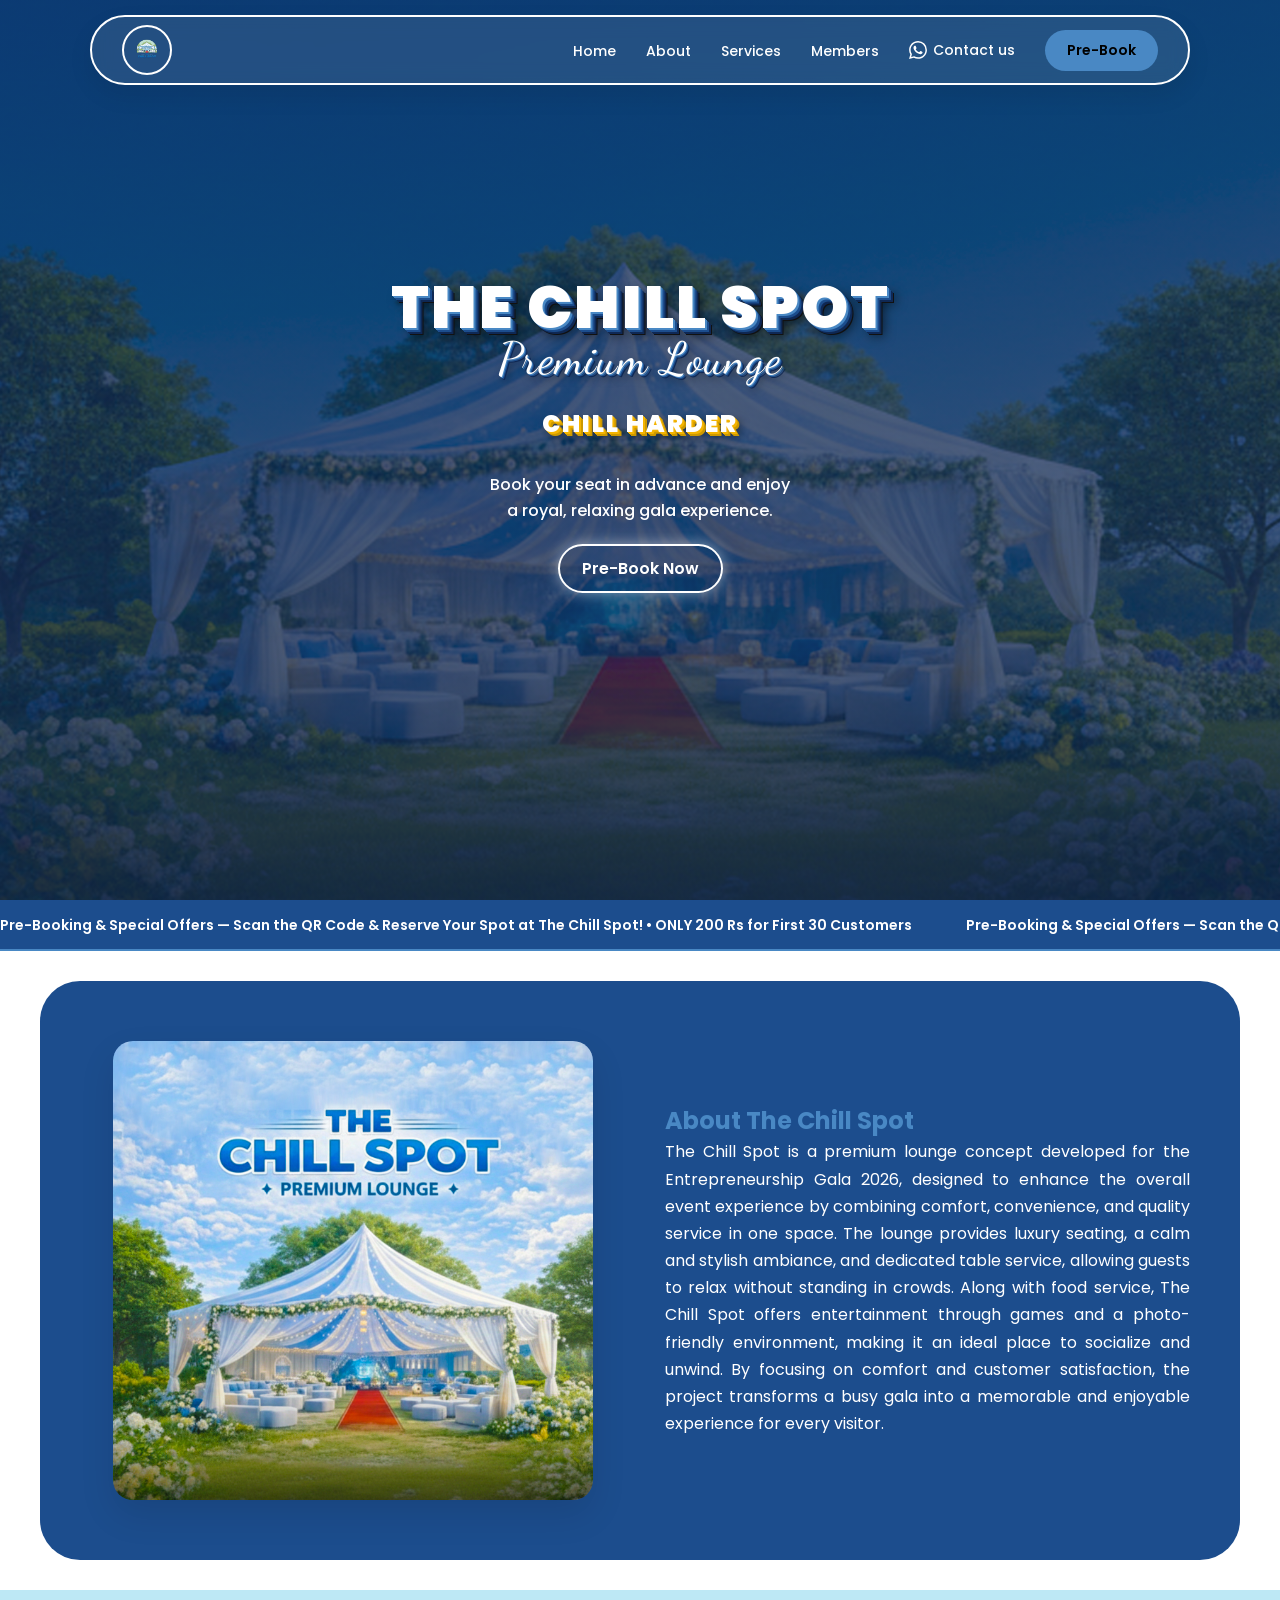
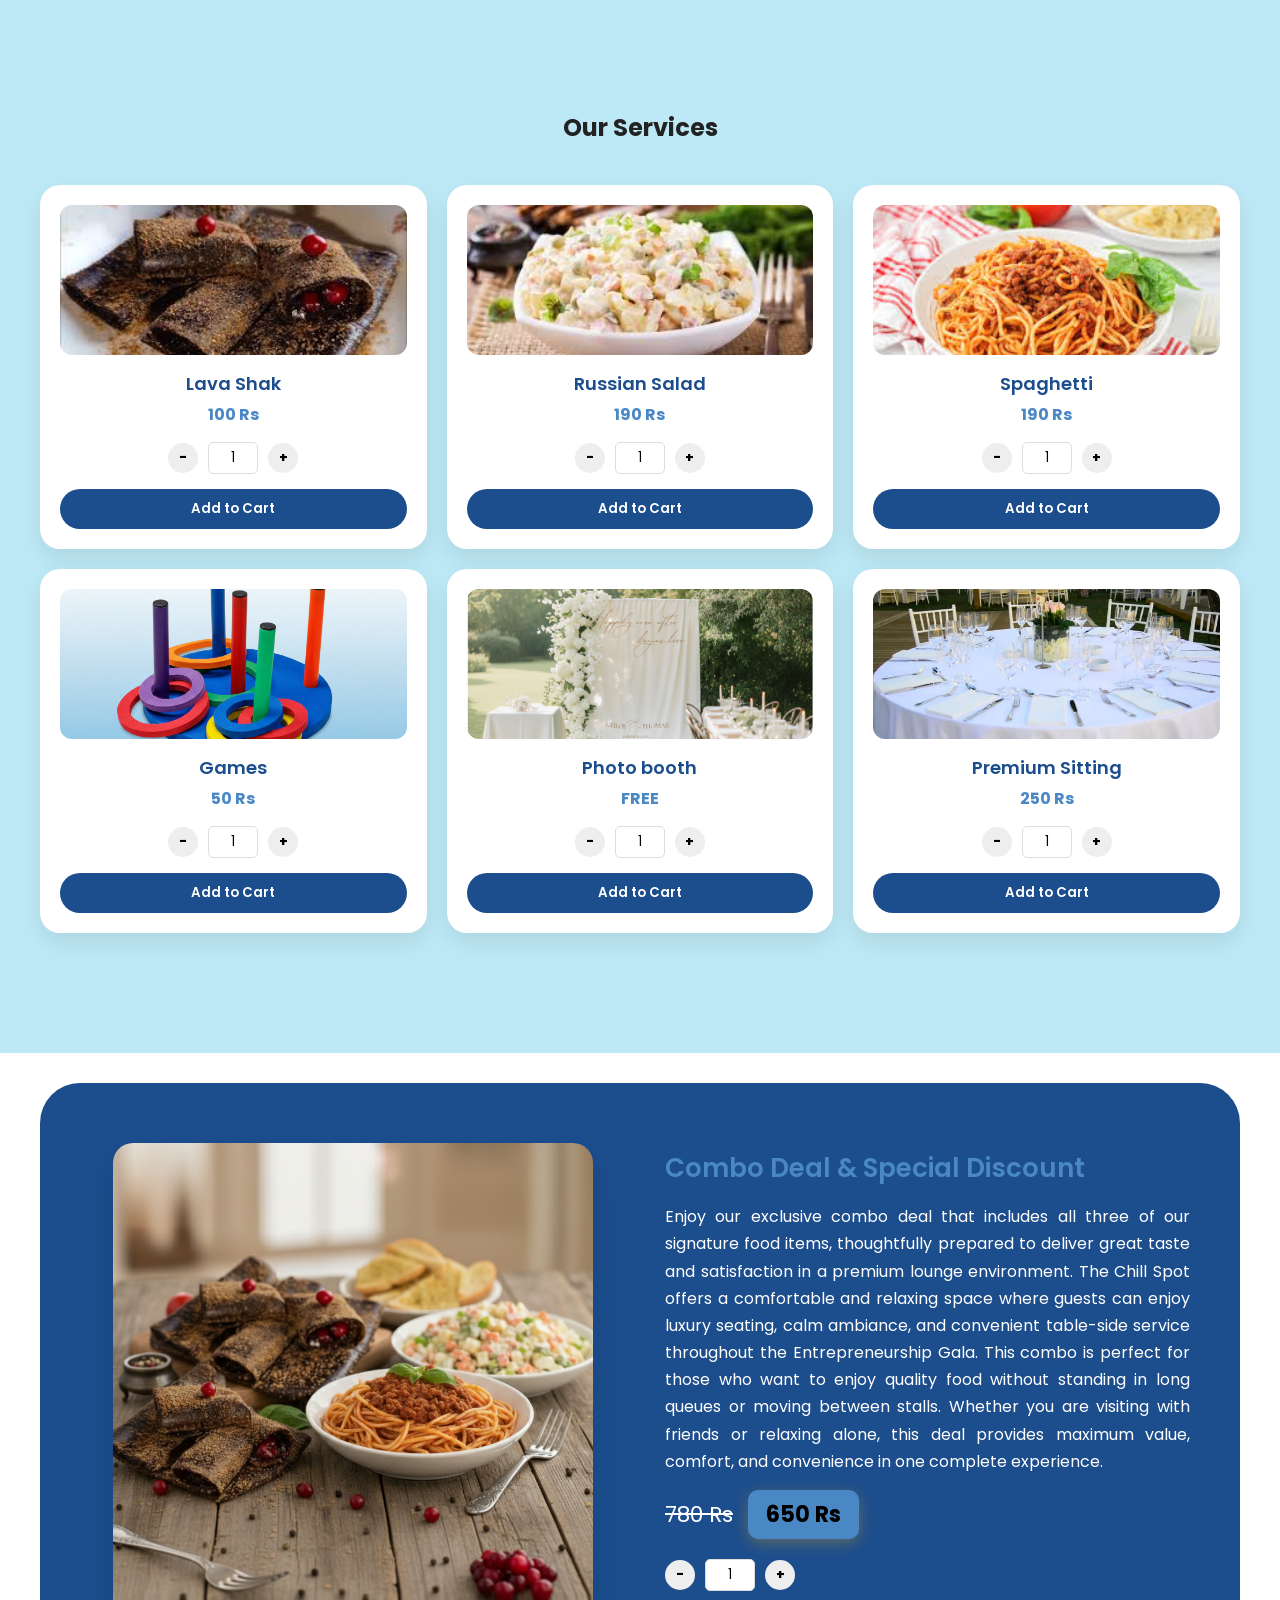
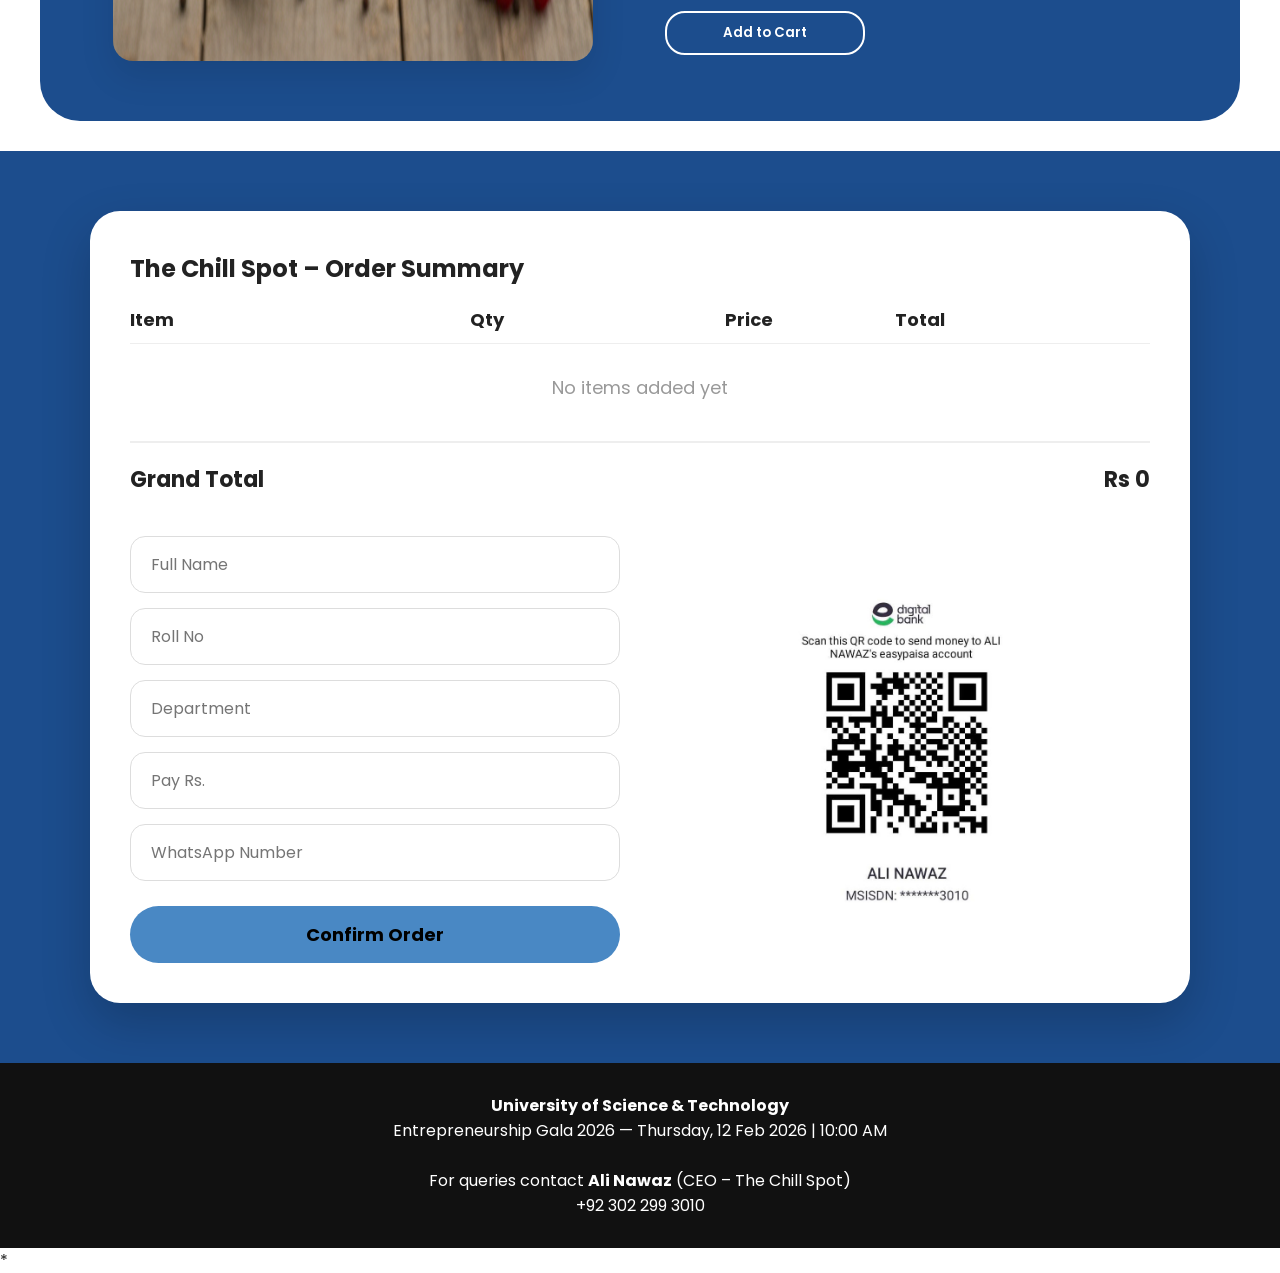
==== commit 45af971b: "Update index.html" ====
--- a/index.html
+++ b/index.html
@@ -13,6 +13,12 @@
     <link rel="icon" type="image/png" href="src/icon.png">
 
     <link rel="stylesheet" href="style.css">
+
+    <!-- Open Graph Image -->
+    <meta property="og:image" content="link%20pic.png">
+    <meta property="og:type" content="website">
+    <meta property="og:title" content="The Chill Spot | Premium Lounge">
+    <meta property="og:description" content="Experience luxury and comfort at The Chill Spot.">
 </head>
 
 <body>
@@ -340,7 +346,7 @@
         // WhatsApp Button Sliding Logic
         window.addEventListener('scroll', function () {
             const btn = document.getElementById('whatsappBtn');
-            if (window.scrollY > 300) {
+            if (window.scrollY > window.innerHeight) {
                 btn.classList.add('show');
             } else {
                 btn.classList.remove('show');
@@ -571,4 +577,4 @@
         });
     </script>
 
-</body>*+</body>*
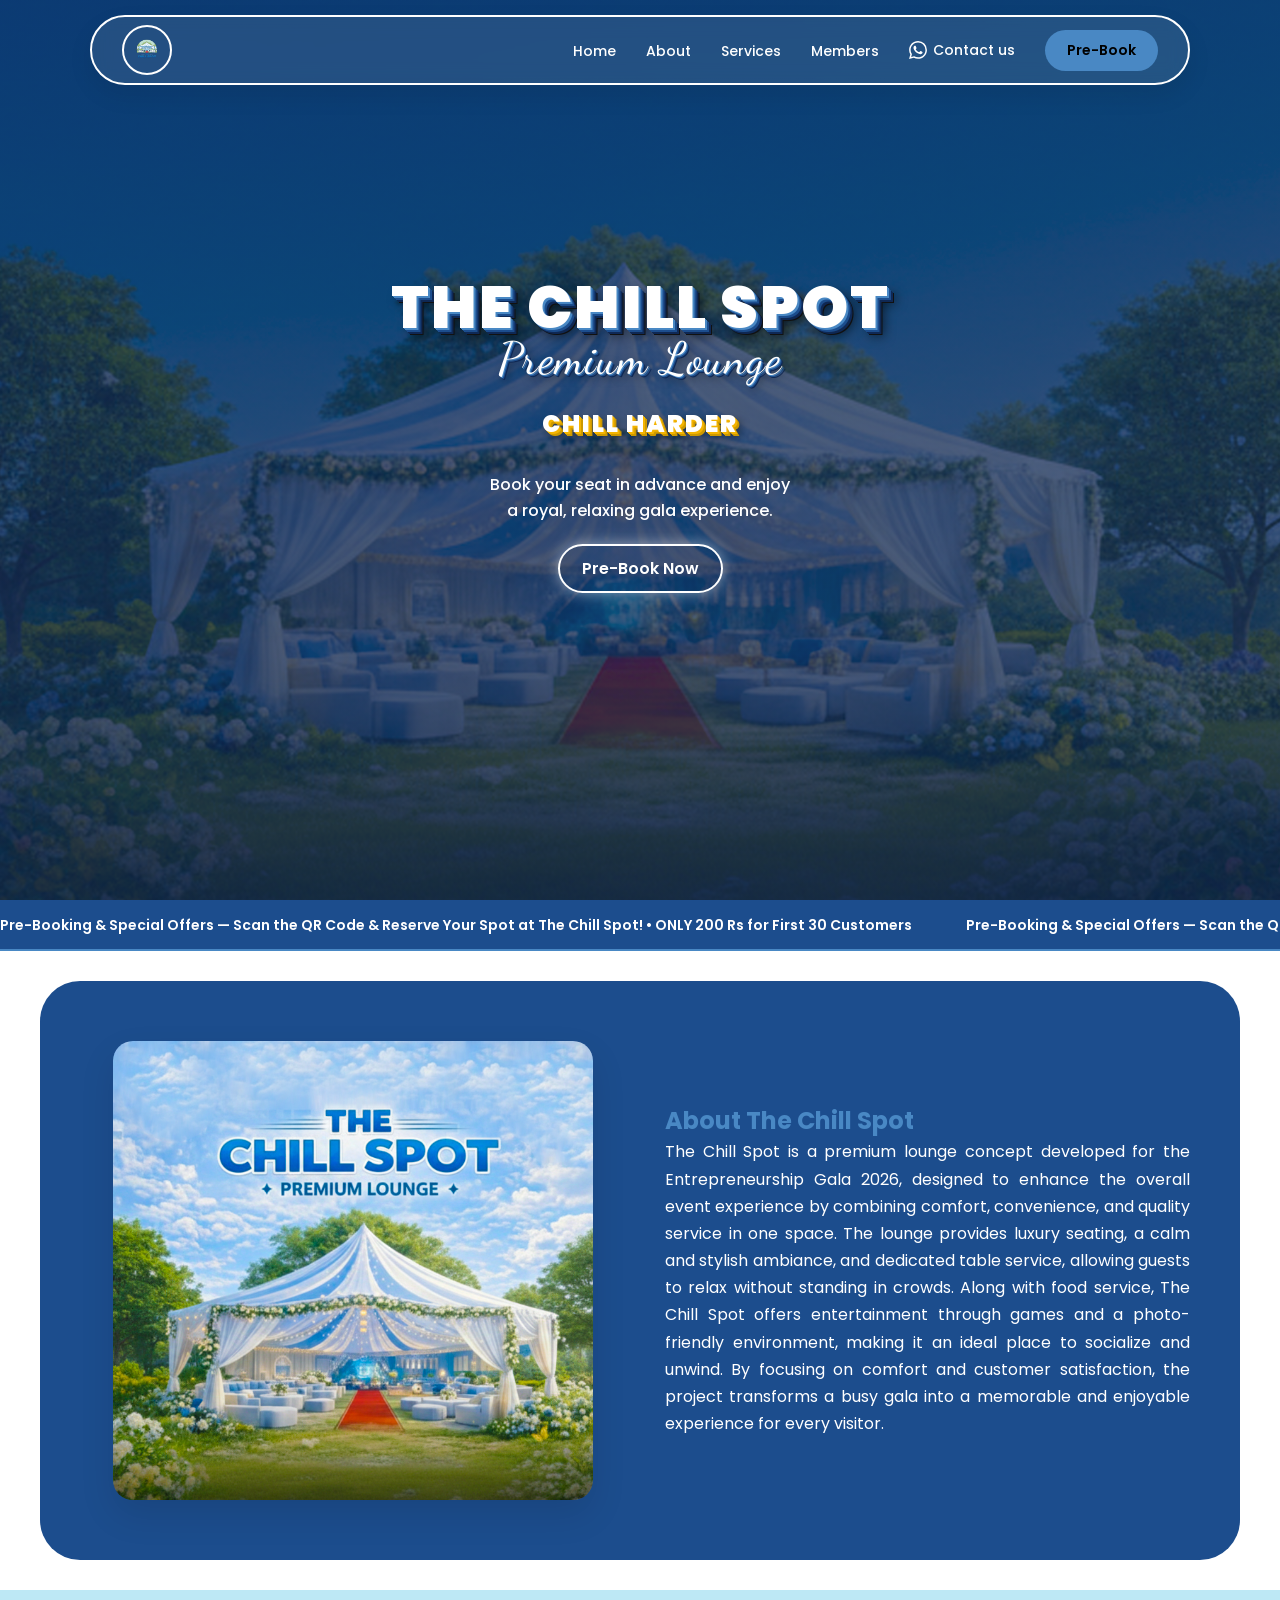
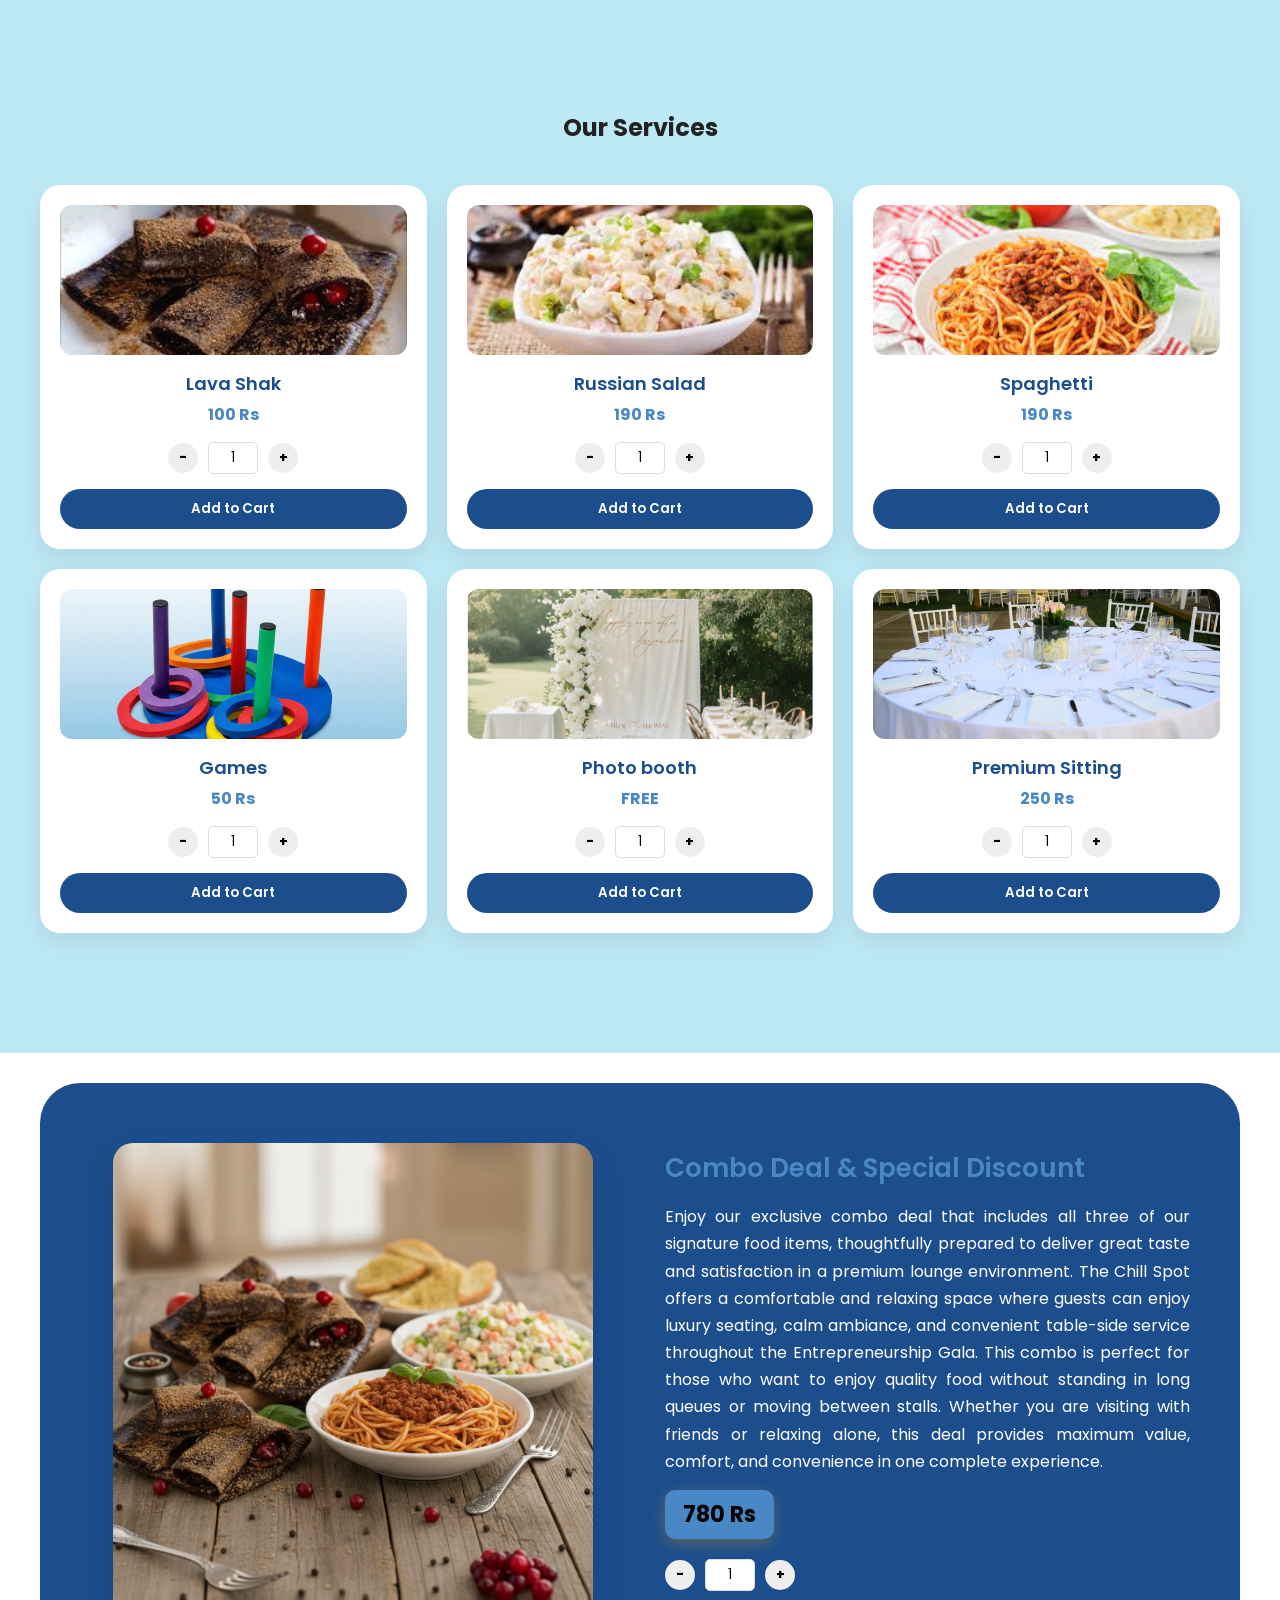
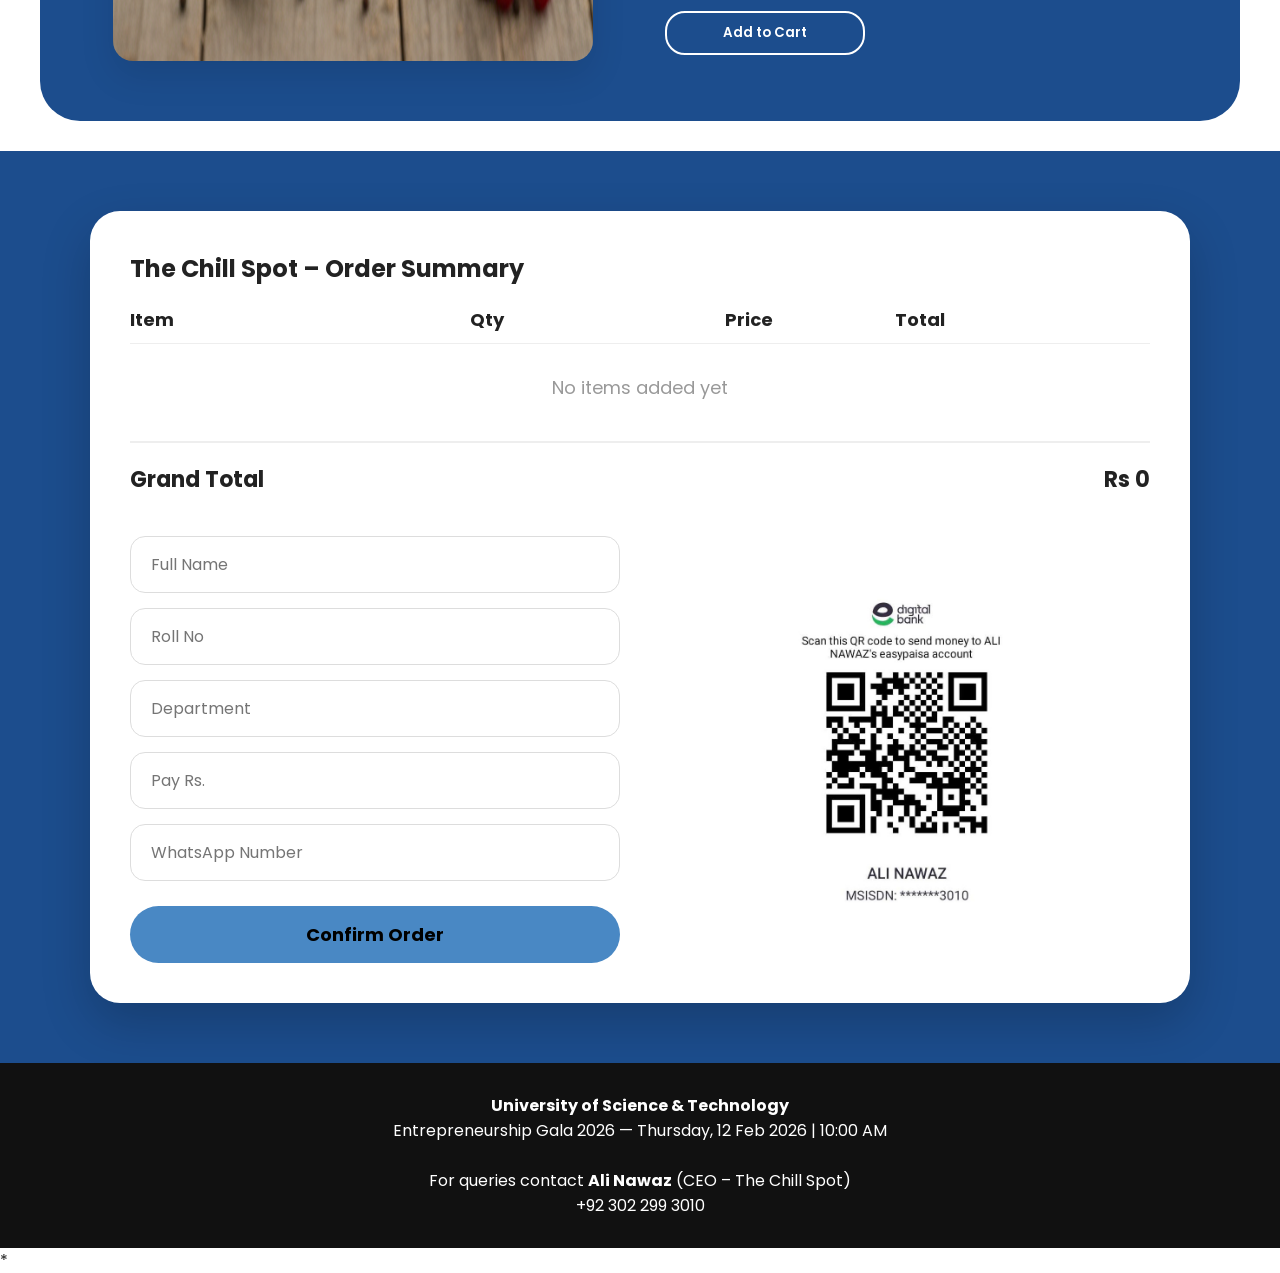
==== commit f85433aa: "Update index.html" ====
--- a/index.html
+++ b/index.html
@@ -15,10 +15,13 @@
     <link rel="stylesheet" href="style.css">
 
     <!-- Open Graph Image -->
-    <meta property="og:image" content="link%20pic.png">
+    <meta property="og:image" content="link_pic.png">
     <meta property="og:type" content="website">
     <meta property="og:title" content="The Chill Spot | Premium Lounge">
     <meta property="og:description" content="Experience luxury and comfort at The Chill Spot.">
+    <!-- Twitter Card -->
+    <meta name="twitter:card" content="summary_large_image">
+    <meta name="twitter:image" content="link_pic.png">
 </head>
 
 <body>
@@ -188,10 +191,10 @@
                     or moving between stalls. Whether you are visiting with friends or relaxing alone, this deal
                     provides maximum value, comfort, and convenience in one complete experience.
                 </p>
-                <div class="card" data-name="Combo Deal" data-price="650"
+                <div class="card" data-name="Combo Deal" data-price="780"
                     style="padding:0; box-shadow:none; text-align:left; background:transparent;">
                     <p style="font-size:22px; display: flex; align-items: center; gap: 15px; margin-bottom: 20px;">
-                        <del>780 Rs</del> <strong class="price-box">650 Rs</strong>
+                        <strong class="price-box">780 Rs</strong>
                     </p>
                     <div class="quantity-control" style="justify-content: flex-start; margin-bottom: 20px;">
                         <button class="qty-btn minus">-</button>
--- a/style.css
+++ b/style.css
@@ -428,19 +428,20 @@
 /* ================= WHATSAPP BUTTON ================= */
 .whatsapp-btn {
     position: fixed;
-    bottom: 30px;
-    right: 30px;
-    background: transparent;
-    color: #25d366;
-    padding: 12px 20px;
-    border: 2px solid #25d366;
+    top: 100px;
+    right: 20px;
+    background: #25d366;
+    color: #fff;
+    padding: 8px 15px;
+    font-size: 14px;
+    border: none;
     border-radius: 50px;
     text-decoration: none;
     display: flex;
     align-items: center;
-    gap: 10px;
+    gap: 8px;
     font-weight: 600;
-    box-shadow: 0 4px 15px rgba(0, 0, 0, 0.1);
+    box-shadow: 0 4px 15px rgba(0, 0, 0, 0.15);
     z-index: 2000;
     transform: translateX(200%);
     /* Start off-screen */
@@ -1042,4 +1043,4 @@
     .qr {
         margin: 0 auto;
     }
-}+}
